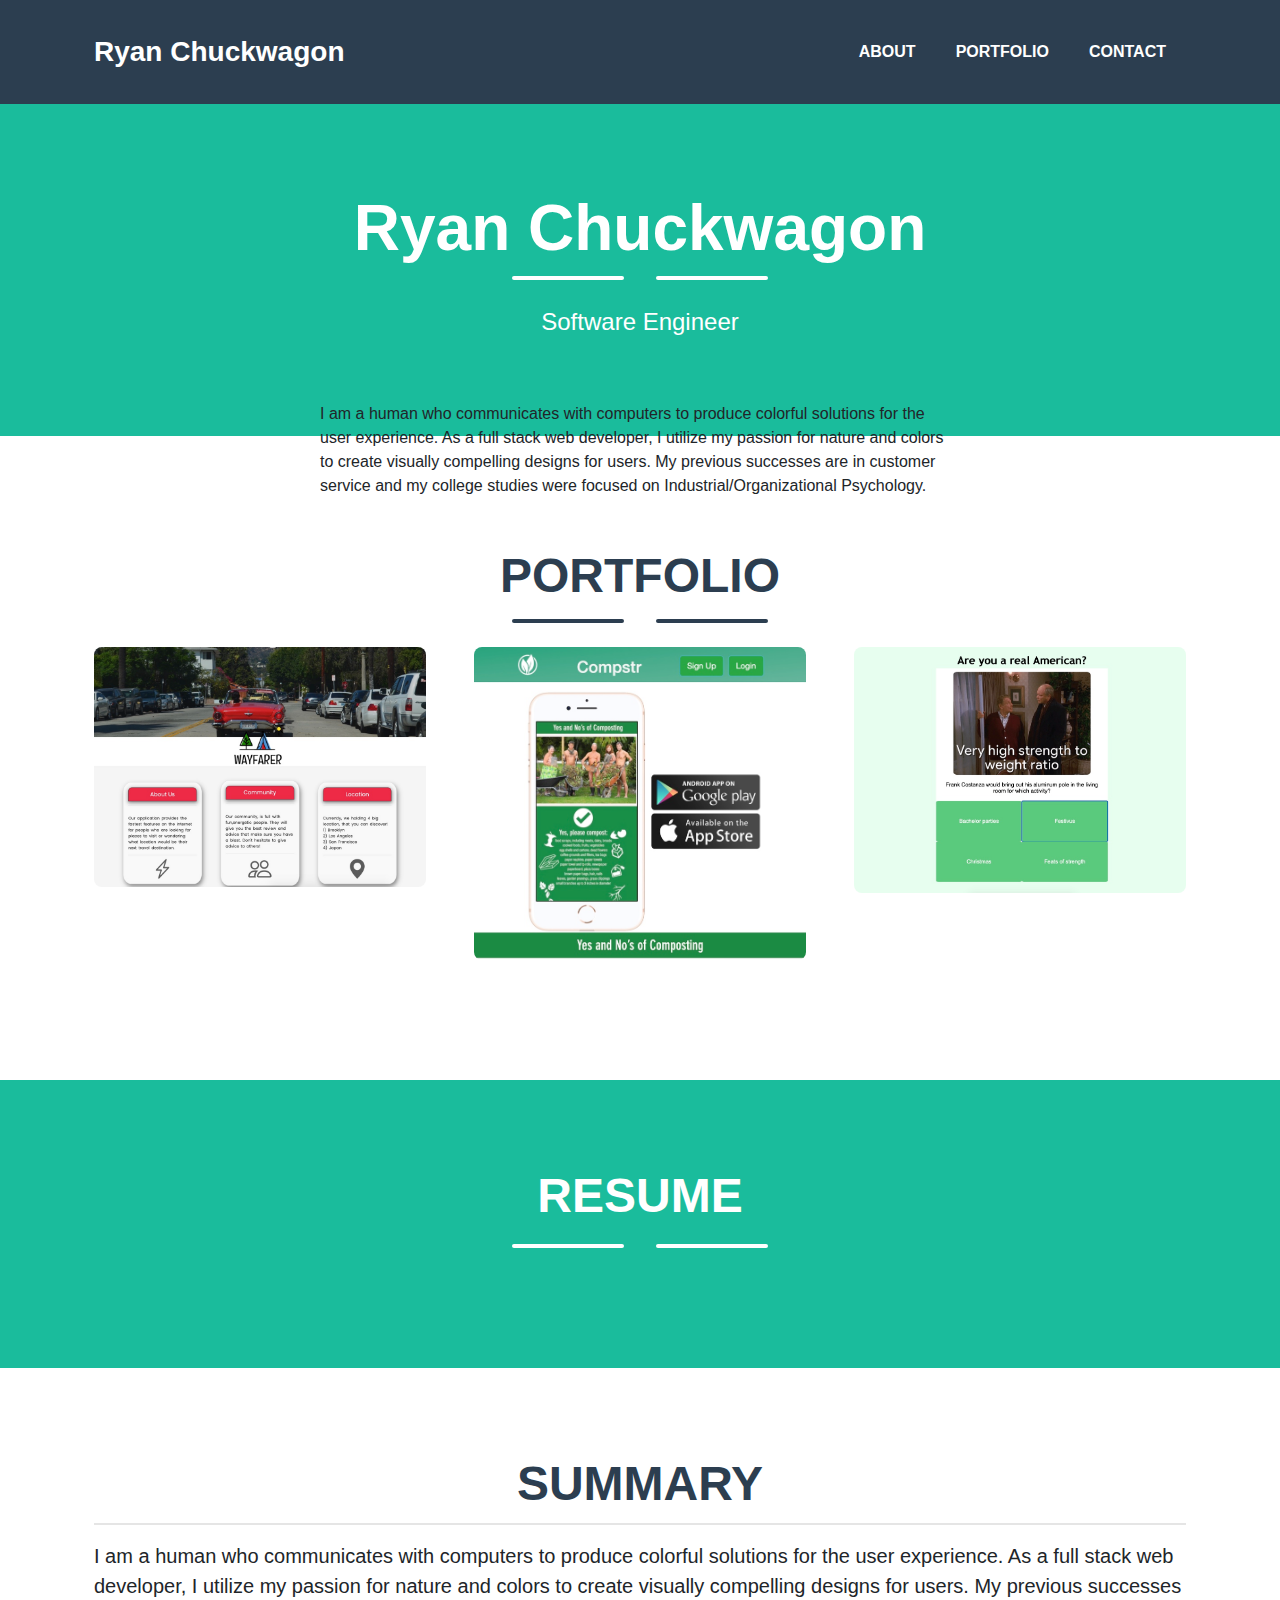
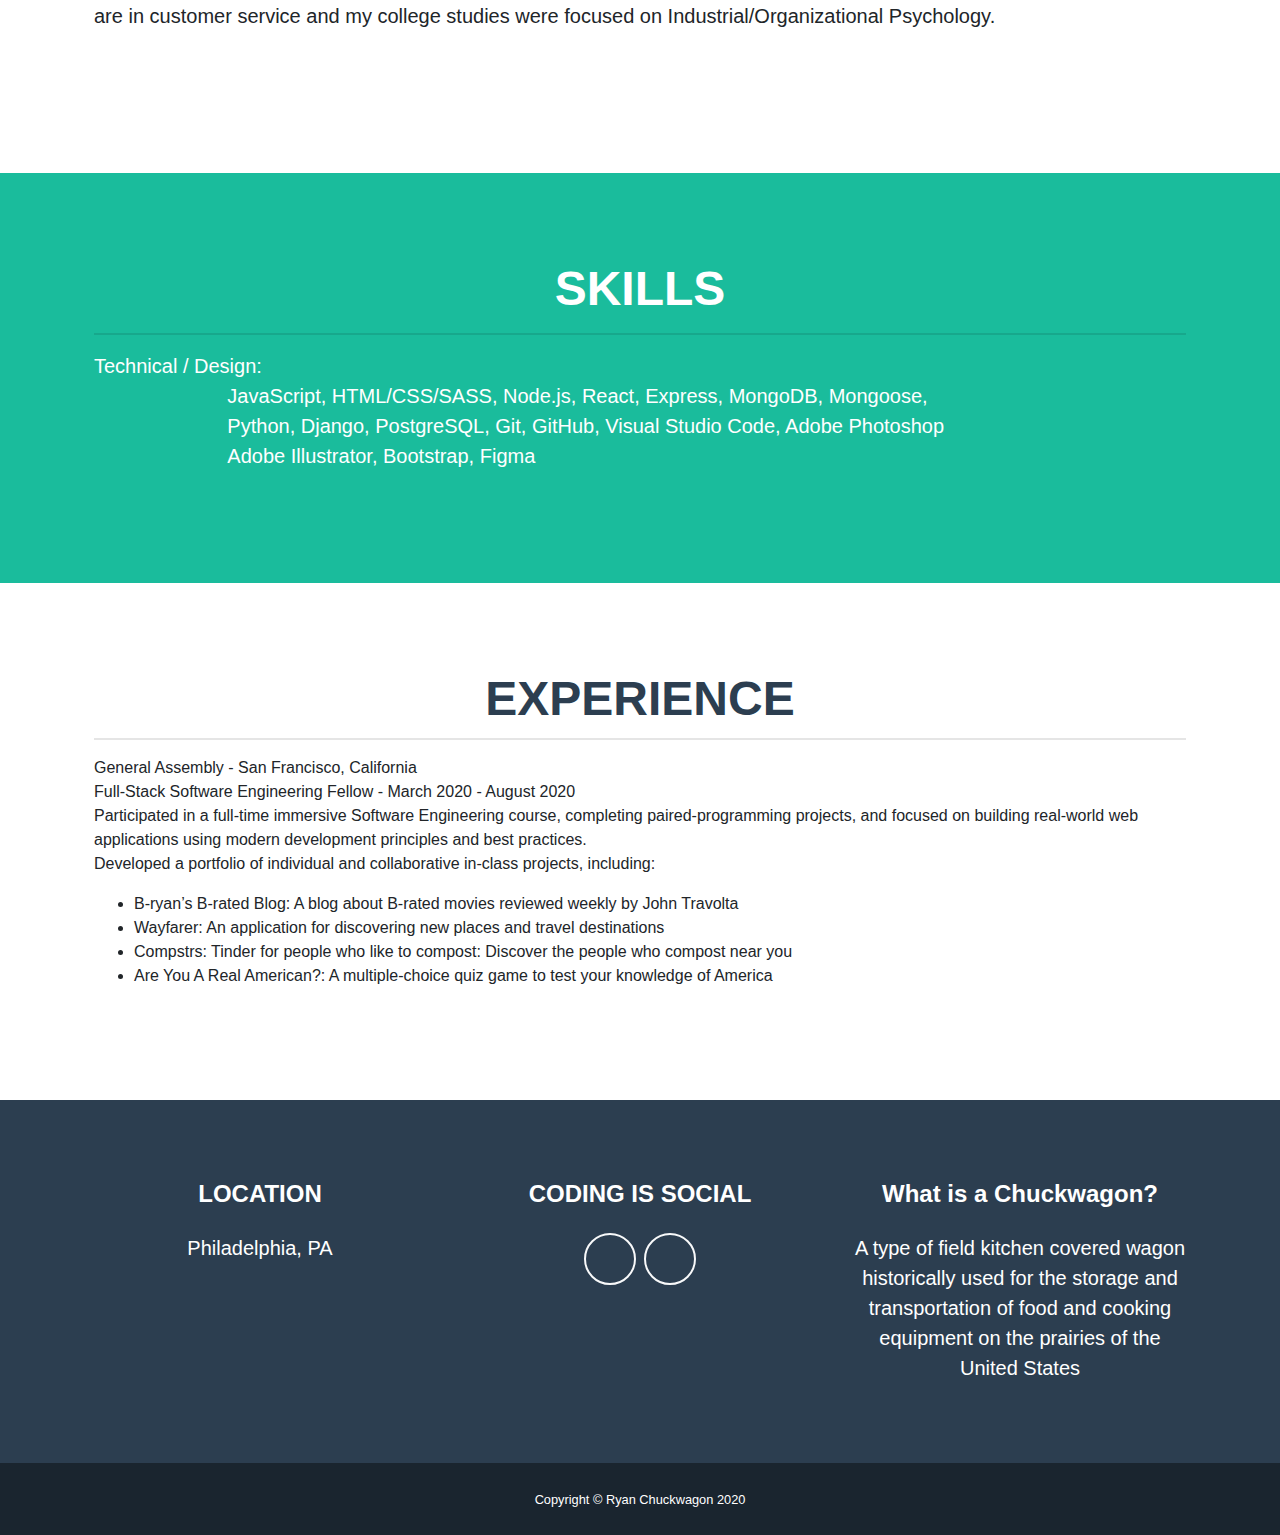
==== index.html @ 80cba37b "resave" ====
<!DOCTYPE html>
<html lang="en">
    <head>
        <meta charset="utf-8">
        <meta name="viewport" content="width=device-width, initial-scale=1, shrink-to-fit=no">
        <meta name="description" content="">
        <meta name="author" content="">
        <title>Portfolio</title>
        <!-- Font Awesome icons (free version)-->
        <script src="https://cdnjs.cloudflare.com/ajax/libs/font-awesome/5.13.0/js/all.min.js" crossorigin="anonymous"></script>
        <!-- Core theme CSS (includes Bootstrap)-->
        <link href="css/styles.css" rel="stylesheet">
        <!-- Fonts CSS-->
        <link rel="stylesheet" href="css/heading.css">
        <link rel="stylesheet" href="css/body.css">
    </head>
    <body id="page-top">
        <nav class="navbar navbar-expand-lg bg-secondary fixed-top" id="mainNav">
            <div class="container"><a class="navbar-brand js-scroll-trigger" href="#page-top">Ryan Chuckwagon</a>
                <button class="navbar-toggler navbar-toggler-right font-weight-bold bg-primary text-white rounded" type="button" data-toggle="collapse" data-target="#navbarResponsive" aria-controls="navbarResponsive" aria-expanded="false" aria-label="Toggle navigation">Menu <i class="fas fa-bars"></i></button>
                <div class="collapse navbar-collapse" id="navbarResponsive">
                    <ul class="navbar-nav ml-auto">
                        <li class="nav-item mx-0 mx-lg-1"><a class="nav-link py-3 px-0 px-lg-3 rounded js-scroll-trigger" href="#about">ABOUT</a>
                        </li>
                        <li class="nav-item mx-0 mx-lg-1"><a class="nav-link py-3 px-0 px-lg-3 rounded js-scroll-trigger" href="#portfolio">PORTFOLIO</a>
                        </li>
                        <li class="nav-item mx-0 mx-lg-1"><a class="nav-link py-3 px-0 px-lg-3 rounded js-scroll-trigger" href="#contact">CONTACT</a>
                        </li>
                    </ul>
                </div>
            </div>
        </nav>
        <header class="masthead bg-primary text-white text-center">
            <div class="container d-flex align-items-center flex-column">
                <!-- Masthead Avatar Image-->
                <!-- <img class="background" src="/freelancer/assets/img/portfolio/landscape.jpg" alt=""> -->
                <!-- Masthead Heading-->
                <h1 class="masthead-heading mb-0">Ryan Chuckwagon</h1>
                <!-- Icon Divider-->
                <div class="divider-custom divider-light">
                    <div class="divider-custom-line"></div>
                    <div class="divider-custom-icon"><i class="fas fa-laptop-code"></i></div>
                    <div class="divider-custom-line"></div>
                </div>
             
                <!-- Masthead Subheading-->
                <p class="pre-wrap masthead-subheading font-weight-light mb-0">Software Engineer</p>
            </div>
        </header>
        <div class="landscape">
            <img class="img-fluid" src="assets/img/portfolio/landscape.jpg" alt="">
            <div class="centered">I am a human who communicates with computers to produce colorful solutions for the user experience. As a full stack web developer, I utilize my passion for nature and colors to create visually compelling designs for users. My previous successes are in customer service and my college studies were focused on Industrial/Organizational Psychology.</div>
        </div>
        <section class="page-section portfolio" id="portfolio">
            <div class="container">
                <!-- Portfolio Section Heading-->
                <div class="text-center">
                    <h2 class="page-section-heading text-secondary mb-0 d-inline-block">PORTFOLIO</h2>
                </div>
                <!-- Icon Divider-->
                <div class="divider-custom">
                    <div class="divider-custom-line"></div>
                    <div class="divider-custom-icon"><i class="fas fa-laptop"></i></div>
                    <div class="divider-custom-line"></div>
                </div>
                <!-- Portfolio Grid Items-->
                <div class="row justify-content-center">
                    <!-- Portfolio Items-->
                    <div class="col-md-6 col-lg-4 mb-5">
                        <div class="portfolio-item mx-auto" data-toggle="modal" data-target="#portfolioModal0">
                            <div class="portfolio-item-caption d-flex align-items-center justify-content-center h-100 w-100">
                                <div class="portfolio-item-caption-content text-center text-white"><i class="fas fa-plus fa-3x"></i></div>
                            </div><img class="img-fluid" src="assets/img/portfolio/wayfarer.jpeg" alt=""/>
                        </div>
                    </div>
                    <div class="col-md-6 col-lg-4 mb-5">
                        <div class="portfolio-item mx-auto" data-toggle="modal" data-target="#portfolioModal1">
                            <div class="portfolio-item-caption d-flex align-items-center justify-content-center h-100 w-100">
                                <div class="portfolio-item-caption-content text-center text-white"><i class="fas fa-plus fa-3x"></i></div>
                            </div><img class="img-fluid" src="assets/img/portfolio/compstr.jpeg" alt=""/>
                        </div>
                    </div>
                  
                    <div class="col-md-6 col-lg-4 mb-5">
                        <div class="portfolio-item mx-auto" data-toggle="modal" data-target="#portfolioModal2">
                            <div class="portfolio-item-caption d-flex align-items-center justify-content-center h-100 w-100">
                                <div class="portfolio-item-caption-content text-center text-white"><i class="fas fa-plus fa-3x"></i></div>
                            </div><img class="img-fluid" src="assets/img/portfolio/festivus.jpeg" alt=""/>
                        </div>
                    </div>
                  

                    <!-- <div class="col-md-6 col-lg-4 mb-5">
                        <div class="portfolio-item mx-auto" data-toggle="modal" data-target="#portfolioModal3">
                            <div class="portfolio-item-caption d-flex align-items-center justify-content-center h-100 w-100">
                                <div class="portfolio-item-caption-content text-center text-white"><i class="fas fa-plus fa-3x"></i></div>
                            </div><img class="img-fluid" src="assets/img/portfolio/game.png" alt="Controller"/>
                        </div>
                    </div> -->
                   
                </div>
            </div>
        </section>
        <!-- Portfolio Modal-->
        <div class="portfolio-modal modal fade" id="portfolioModal0" tabindex="-1" role="dialog" aria-labelledby="#portfolioModal0Label" aria-hidden="true">
            <div class="modal-dialog modal-xl" role="document">
                <div class="modal-content">
                    <button class="close" type="button" data-dismiss="modal" aria-label="Close"><span aria-hidden="true"><i class="fas fa-times"></i></span></button>
                    <div class="modal-body text-center">
                        <div class="container">
                            <div class="row justify-content-center">
                                <div class="col-lg-8">
                                    <!-- Portfolio Modal - Title-->
                                    <h2 class="portfolio-modal-title text-secondary mb-0">Wayfarer</h2>
                                    <!-- Icon Divider-->
                                    <div class="divider-custom">
                                        <div class="divider-custom-line"></div>
                                        <div class="divider-custom-icon"><i class="fas fa-laptop"></i></div>
                                        <div class="divider-custom-line"></div>
                                    </div>
                                    <!-- Portfolio Modal - Image--><img class="img-fluid rounded mb-5" src="assets/img/portfolio/wayfarer.jpeg" alt="wayfarer"/>
                                    <!-- Portfolio Modal - Text-->
                                    <p class="mb-5">A travel blog site that lets users share information about where to find the best undiscovered places.</p>
                                    <button class="btn btn-primary" href="#" data-dismiss="modal"><i class="fas fa-times fa-fw"></i>Close Window</button>
                                </div>
                            </div>
                        </div>
                    </div>
                </div>
            </div>
        </div>
        <div class="portfolio-modal modal fade" id="portfolioModal1" tabindex="-1" role="dialog" aria-labelledby="#portfolioModal1Label" aria-hidden="true">
            <div class="modal-dialog modal-xl" role="document">
                <div class="modal-content">
                    <button class="close" type="button" data-dismiss="modal" aria-label="Close"><span aria-hidden="true"><i class="fas fa-times"></i></span></button>
                    <div class="modal-body text-center">
                        <div class="container">
                            <div class="row justify-content-center">
                                <div class="col-lg-8">
                                    <!-- Portfolio Modal - Title-->
                                    <h2 class="portfolio-modal-title text-secondary mb-0">Compstr</h2>
                                    <!-- Icon Divider-->
                                    <div class="divider-custom">
                                        <div class="divider-custom-line"></div>
                                        <div class="divider-custom-icon"><i class="fas fa-laptop"></i></div>
                                        <div class="divider-custom-line"></div>
                                    </div>
                                    <!-- Portfolio Modal - Image--><img class="img-fluid rounded mb-5" src="assets/img/portfolio/compstr.jpeg" alt="compstr"/>
                                    <!-- Portfolio Modal - Text-->
                                    <p class="mb-5">Meet people in your area who compost!</p>
                                    <button class="btn btn-primary" href="#" data-dismiss="modal"><i class="fas fa-times fa-fw"></i>Close Window</button>
                                </div>
                            </div>
                        </div>
                    </div>
                </div>
            </div>
        </div>
        <div class="portfolio-modal modal fade" id="portfolioModal2" tabindex="-1" role="dialog" aria-labelledby="#portfolioModal2Label" aria-hidden="true">
            <div class="modal-dialog modal-xl" role="document">
                <div class="modal-content">
                    <button class="close" type="button" data-dismiss="modal" aria-label="Close"><span aria-hidden="true"><i class="fas fa-times"></i></span></button>
                    <div class="modal-body text-center">
                        <div class="container">
                            <div class="row justify-content-center">
                                <div class="col-lg-8">
                                    <!-- Portfolio Modal - Title-->
                                    <h2 class="portfolio-modal-title text-secondary mb-0">American Quiz</h2>
                                    <!-- Icon Divider-->
                                    <div class="divider-custom">
                                        <div class="divider-custom-line"></div>
                                        <div class="divider-custom-icon"><i class="fas fa-laptop"></i></div>
                                        <div class="divider-custom-line"></div>
                                    </div>
                                    <!-- Portfolio Modal - Image--><img class="img-fluid rounded mb-5" src="assets/img/portfolio/festivus.jpeg" alt="American Quiz"/>
                                    <!-- Portfolio Modal - Text-->
                                    <p class="mb-5">Test your IQ of America!</p>
                                    <button class="btn btn-primary" href="#" data-dismiss="modal"><i class="fas fa-times fa-fw"></i>Close Window</button>
                                </div>
                            </div>
                        </div>
                    </div>
                </div>
            </div>
        </div>
        <div class="portfolio-modal modal fade" id="portfolioModal3" tabindex="-1" role="dialog" aria-labelledby="#portfolioModal3Label" aria-hidden="true">
            <div class="modal-dialog modal-xl" role="document">
                <div class="modal-content">
                    <button class="close" type="button" data-dismiss="modal" aria-label="Close"><span aria-hidden="true"><i class="fas fa-times"></i></span></button>
                    <div class="modal-body text-center">
                        <div class="container">
                            <div class="row justify-content-center">
                                <div class="col-lg-8">
                                    <!-- Portfolio Modal - Title-->
                                    <h2 class="portfolio-modal-title text-secondary mb-0">Controller</h2>
                                    <!-- Icon Divider-->
                                    <div class="divider-custom">
                                        <div class="divider-custom-line"></div>
                                        <div class="divider-custom-icon"><i class="fas fa-star"></i></div>
                                        <div class="divider-custom-line"></div>
                                    </div>
                                    <!-- Portfolio Modal - Image--><img class="img-fluid rounded mb-5" src="assets/img/portfolio/game.png" alt="Controller"/>
                                    <!-- Portfolio Modal - Text-->
                                    <p class="mb-5">Lorem ipsum dolor sit amet, consectetur adipisicing elit.Mollitia neque assumenda ipsam nihil, molestias magnam, recusandae quos quis inventore quisquam velit asperiores, vitae? Reprehenderit soluta, eos quod consequuntur itaque. Nam.</p>
                                    <button class="btn btn-primary" href="#" data-dismiss="modal"><i class="fas fa-times fa-fw"></i>Close Window</button>
                                </div>
                            </div>
                        </div>
                    </div>
                </div>
            </div>
        </div>
        <div class="portfolio-modal modal fade" id="portfolioModal4" tabindex="-1" role="dialog" aria-labelledby="#portfolioModal4Label" aria-hidden="true">
            <div class="modal-dialog modal-xl" role="document">
                <div class="modal-content">
                    <button class="close" type="button" data-dismiss="modal" aria-label="Close"><span aria-hidden="true"><i class="fas fa-times"></i></span></button>
                    <div class="modal-body text-center">
                        <div class="container">
                            <div class="row justify-content-center">
                                <div class="col-lg-8">
                                    <!-- Portfolio Modal - Title-->
                                    <h2 class="portfolio-modal-title text-secondary mb-0">Locked Safe</h2>
                                    <!-- Icon Divider-->
                                    <div class="divider-custom">
                                        <div class="divider-custom-line"></div>
                                        <div class="divider-custom-icon"><i class="fas fa-star"></i></div>
                                        <div class="divider-custom-line"></div>
                                    </div>
                                    <!-- Portfolio Modal - Image--><img class="img-fluid rounded mb-5" src="assets/img/portfolio/safe.png" alt="Locked Safe"/>
                                    <!-- Portfolio Modal - Text-->
                                    <p class="mb-5">Lorem ipsum dolor sit amet, consectetur adipisicing elit.Mollitia neque assumenda ipsam nihil, molestias magnam, recusandae quos quis inventore quisquam velit asperiores, vitae? Reprehenderit soluta, eos quod consequuntur itaque. Nam.</p>
                                    <button class="btn btn-primary" href="#" data-dismiss="modal"><i class="fas fa-times fa-fw"></i>Close Window</button>
                                </div>
                            </div>
                        </div>
                    </div>
                </div>
            </div>
        </div>
        <div class="portfolio-modal modal fade" id="portfolioModal5" tabindex="-1" role="dialog" aria-labelledby="#portfolioModal5Label" aria-hidden="true">
            <div class="modal-dialog modal-xl" role="document">
                <div class="modal-content">
                    <button class="close" type="button" data-dismiss="modal" aria-label="Close"><span aria-hidden="true"><i class="fas fa-times"></i></span></button>
                    <div class="modal-body text-center">
                        <div class="container">
                            <div class="row justify-content-center">
                                <div class="col-lg-8">
                                    <!-- Portfolio Modal - Title-->
                                    <h2 class="portfolio-modal-title text-secondary mb-0">Submarine</h2>
                                    <!-- Icon Divider-->
                                    <div class="divider-custom">
                                        <div class="divider-custom-line"></div>
                                        <div class="divider-custom-icon"><i class="fas fa-star"></i></div>
                                        <div class="divider-custom-line"></div>
                                    </div>
                                    <!-- Portfolio Modal - Image--><img class="img-fluid rounded mb-5" src="assets/img/portfolio/submarine.png" alt="Submarine"/>
                                    <!-- Portfolio Modal - Text-->
                                    <p class="mb-5">Lorem ipsum dolor sit amet, consectetur adipisicing elit.Mollitia neque assumenda ipsam nihil, molestias magnam, recusandae quos quis inventore quisquam velit asperiores, vitae? Reprehenderit soluta, eos quod consequuntur itaque. Nam.</p>
                                    <button class="btn btn-primary" href="#" data-dismiss="modal"><i class="fas fa-times fa-fw"></i>Close Window</button>
                                </div>
                            </div>
                        </div>
                    </div>
                </div>
            </div>
        </div>
        <section class="page-section bg-primary text-white mb-0" id="about">
            <div class="container">
                <!-- About Section Heading-->
                <div class="text-center">
                    <h2 class="page-section-heading d-inline-block text-white">RESUME</h2>
                </div>
                <!-- Icon Divider-->
                <div class="divider-custom divider-light">
                    <div class="divider-custom-line"></div>
                    <div class="divider-custom-icon"><i class="far fa-address-card"></i></div>
                    <div class="divider-custom-line"></div>
                </div>
                <!-- About Section Content-->
                <!-- <div class="row">
                    <div class="col-lg-4 ml-auto">
                        <p class="pre-wrap lead">Freelancer is a free bootstrap theme created by Start Bootstrap. The download includes the complete source files including HTML, CSS, and JavaScript as well as optional SASS stylesheets for easy customization.</p>
                    </div>
                    <div class="col-lg-4 mr-auto">
                        <p class="pre-wrap lead">You can create your own custom avatar for the masthead, change the icon in the dividers, and add your email address to the contact form to make it fully functional!</p>
                    </div>
                    <div class="col-lg-4">
                        <p class="pre-wrap lead">You can create your own custom avatar for the masthead, change the icon in the dividers, and add your email address to the contact form to make it fully functional!</p>
                    </div>
                </div> -->
            </div>
        </section>



        <section class="page-section" id="contact">
            <div class="container">
                <!-- Contact Section Heading-->
                <div class="text-center">
                    <h2 class="page-section-heading text-secondary d-inline-block mb-0">SUMMARY</h2>
                </div>
                <hr>
                <!-- Icon Divider-->
                <!-- <div class="divider-custom">
                    <div class="divider-custom-line"></div>
                    <div class="divider-custom-icon"><i class="fas fa-align-justify"></i></div>
                    <div class="divider-custom-line"></div>
                </div> -->
                <!-- Contact Section Content-->
                
                            <p class="pre-wrap lead">I am a human who communicates with computers to produce colorful solutions for the user experience. As a full stack web developer, I utilize my passion for nature and colors to create visually compelling designs for users. My previous successes are in customer service and my college studies were focused on Industrial/Organizational Psychology.
                            </p>
             
                  
           
            </div>
        </section>




        <section class="page-section bg-primary text-white mb-0" id="about">
            <div class="container">
                <!-- About Section Heading-->
                <!-- <div class="text-center">
                    <h2 class="page-section-heading d-inline-block text-white">RESUME</h2>
                </div> -->
                <!-- Icon Divider-->
                <!-- <div class="divider-custom divider-light">
                    <div class="divider-custom-line"></div>
                    <div class="divider-custom-icon"><i class="fas fa-star"></i></div>
                    <div class="divider-custom-line"></div>
                </div> -->
                <!-- About Section Content-->
                <!-- <div class="row"> -->
                    <!-- <div class="col-lg-4 ml-auto">
                        <p class="pre-wrap lead">Freelancer is a free bootstrap theme created by Start Bootstrap. The download includes the complete source files including HTML, CSS, and JavaScript as well as optional SASS stylesheets for easy customization.</p>
                    </div>
                    <div class="col-lg-4 mr-auto">
                        <p class="pre-wrap lead">You can create your own custom avatar for the masthead, change the icon in the dividers, and add your email address to the contact form to make it fully functional!</p>
                    </div> -->
                    <!-- <div class="col">
                        <div class="text-center">
                            <h2 class="page-section-heading d-inline-block text-white">SUMMARY</h2>
                        </div>
                        <p class="pre-wrap lead">I am a human who communicates with computers to produce colorful solutions for the human experience. As a full stack web developer, I utilize my passion for art and horticulture to create visually compelling designs for users.
                            </p>
                    </div> -->

                    <div class="text-center">
                        <h2 class="page-section-heading d-inline-block text-white">SKILLS</h2>
                        <hr>
                    </div>
                    <p class="pre-wrap lead">Technical / Design:
                        JavaScript, HTML/CSS/SASS, Node.js, React, Express, MongoDB, Mongoose,
                        Python, Django, PostgreSQL, Git, GitHub, Visual Studio Code, Adobe Photoshop
                        Adobe Illustrator, Bootstrap, Figma</p>
                </div>

               
                <!-- </div> -->
            </div>
        </section>






        <section class="page-section" id="contact">
            <div class="container">
                <!-- Contact Section Heading-->
                <div class="text-center">
                    <h2 class="page-section-heading text-secondary d-inline-block mb-0">EXPERIENCE</h2>
                    <hr>
                </div>
                <p>General Assembly - San Francisco, California <br> Full-Stack Software Engineering Fellow - March 2020 - August 2020
                    <br>
                    Participated in a full-time immersive Software Engineering course, completing paired-programming projects, and focused on building real-world web applications using modern development principles and best practices.
                    <br>
                    Developed a portfolio of individual and collaborative in-class projects, including: 
                    <br>
                    <ul>
                        <li>B-ryan’s B-rated Blog: A blog about B-rated movies reviewed weekly by John Travolta
                        </li>
                        <li>Wayfarer: An application for discovering new places and travel destinations</li>
                        <li>Compstrs: Tinder for people who like to compost: Discover the people who compost near you</li>
                        <li>Are You A Real American?: A multiple-choice quiz game to test your knowledge of America</li>
                    </ul>
                <!-- Icon Divider-->
                <!-- <div class="divider-custom">
                    <div class="divider-custom-line"></div>
                    <div class="divider-custom-icon"><i class="fas fa-star"></i></div>
                    <div class="divider-custom-line"></div>
                </div> -->
                <!-- Contact Section Content-->
               
                </div>
            </div>
        </section>
        <footer class="footer text-center">
            <div class="container">
                <div class="row">
                    <!-- Footer Location-->
                    <div class="col-lg-4 mb-5 mb-lg-0">
                        <h4 class="mb-4">LOCATION</h4>
                        <p class="pre-wrap lead mb-0">Philadelphia, PA</p>
                    </div>
                    <!-- Footer Social Icons-->
                    <div class="col-lg-4 mb-5 mb-lg-0">
                        <h4 class="mb-4">CODING IS SOCIAL</h4><a class="btn btn-outline-light btn-social mx-1" href="https://github.com/chuck-wagon"><i class="fab fa-github"></i></a><a class="btn btn-outline-light btn-social mx-1" href="https://www.linkedin.com/in/ryan-chuckwagon-880961138/"><i class="fab fa-fw fa-linkedin-in"></i></a>
                    </div>
                    <!-- Footer About Text-->
                    <div class="col-lg-4">
                        <h4 class="mb-4">What is a Chuckwagon?</h4>
                        <p class="pre-wrap lead mb-0">A type of field kitchen covered wagon historically used for the storage and transportation of food and cooking equipment on the prairies of the United States</p>
                    </div>
                </div>
            </div>
        </footer>
        <!-- Copyright Section-->
        <section class="copyright py-4 text-center text-white">
            <div class="container"><small class="pre-wrap">Copyright © Ryan Chuckwagon 2020</small></div>
        </section>
        <!-- Scroll to Top Button (Only visible on small and extra-small screen sizes)-->
        <div class="scroll-to-top d-lg-none position-fixed"><a class="js-scroll-trigger d-block text-center text-white rounded" href="#page-top"><i class="fa fa-chevron-up"></i></a></div>
        <!-- Bootstrap core JS-->
        <script src="https://cdnjs.cloudflare.com/ajax/libs/jquery/3.4.1/jquery.min.js"></script>
        <script src="https://stackpath.bootstrapcdn.com/bootstrap/4.4.1/js/bootstrap.bundle.min.js"></script>
        <!-- Third party plugin JS-->
        <script src="https://cdnjs.cloudflare.com/ajax/libs/jquery-easing/1.4.1/jquery.easing.min.js"></script>
        <!-- Contact form JS-->
        <script src="assets/mail/jqBootstrapValidation.js"></script>
        <script src="assets/mail/contact_me.js"></script>
        <!-- Core theme JS-->
        <script src="js/scripts.js"></script>
    </body>
</html>
---- css/heading.css ----
/* latin */
@font-face {
    font-family: 'SB Heading';
    font-style: normal;
    font-weight: 400;
    src: local('Montserrat Regular'), local('Montserrat-Regular'),
        url(https://fonts.gstatic.com/s/montserrat/v14/JTUSjIg1_i6t8kCHKm459WRhyyTh89ZNpQ.woff2)
            format('woff2');
    unicode-range: U+0000-00FF, U+0131, U+0152-0153, U+02BB-02BC, U+02C6, U+02DA, U+02DC,
        U+2000-206F, U+2074, U+20AC, U+2122, U+2191, U+2193, U+2212, U+2215, U+FEFF, U+FFFD;
}
/* latin */
@font-face {
    font-family: 'SB Heading';
    font-style: normal;
    font-weight: 700;
    src: local('Montserrat Bold'), local('Montserrat-Bold'),
        url(https://fonts.gstatic.com/s/montserrat/v14/JTURjIg1_i6t8kCHKm45_dJE3gnD_vx3rCs.woff2)
            format('woff2');
    unicode-range: U+0000-00FF, U+0131, U+0152-0153, U+02BB-02BC, U+02C6, U+02DA, U+02DC,
        U+2000-206F, U+2074, U+20AC, U+2122, U+2191, U+2193, U+2212, U+2215, U+FEFF, U+FFFD;
}
---- css/body.css ----
/* latin */
@font-face {
    font-family: 'SB Body';
    font-style: italic;
    font-weight: 400;
    src: local('Lato Italic'), local('Lato-Italic'),
        url(https://fonts.gstatic.com/s/lato/v16/S6u8w4BMUTPHjxsAXC-qNiXg7Q.woff2) format('woff2');
    unicode-range: U+0000-00FF, U+0131, U+0152-0153, U+02BB-02BC, U+02C6, U+02DA, U+02DC,
        U+2000-206F, U+2074, U+20AC, U+2122, U+2191, U+2193, U+2212, U+2215, U+FEFF, U+FFFD;
}
/* latin */
@font-face {
    font-family: 'SB Body';
    font-style: italic;
    font-weight: 700;
    src: local('Lato Bold Italic'), local('Lato-BoldItalic'),
        url(https://fonts.gstatic.com/s/lato/v16/S6u_w4BMUTPHjxsI5wq_Gwftx9897g.woff2)
            format('woff2');
    unicode-range: U+0000-00FF, U+0131, U+0152-0153, U+02BB-02BC, U+02C6, U+02DA, U+02DC,
        U+2000-206F, U+2074, U+20AC, U+2122, U+2191, U+2193, U+2212, U+2215, U+FEFF, U+FFFD;
}
/* latin */
@font-face {
    font-family: 'SB Body';
    font-style: normal;
    font-weight: 400;
    src: local('Lato Regular'), local('Lato-Regular'),
        url(https://fonts.gstatic.com/s/lato/v16/S6uyw4BMUTPHjx4wXiWtFCc.woff2) format('woff2');
    unicode-range: U+0000-00FF, U+0131, U+0152-0153, U+02BB-02BC, U+02C6, U+02DA, U+02DC,
        U+2000-206F, U+2074, U+20AC, U+2122, U+2191, U+2193, U+2212, U+2215, U+FEFF, U+FFFD;
}
/* latin */
@font-face {
    font-family: 'SB Body';
    font-style: normal;
    font-weight: 700;
    src: local('Lato Bold'), local('Lato-Bold'),
        url(https://fonts.gstatic.com/s/lato/v16/S6u9w4BMUTPHh6UVSwiPGQ3q5d0.woff2) format('woff2');
    unicode-range: U+0000-00FF, U+0131, U+0152-0153, U+02BB-02BC, U+02C6, U+02DA, U+02DC,
        U+2000-206F, U+2074, U+20AC, U+2122, U+2191, U+2193, U+2212, U+2215, U+FEFF, U+FFFD;
}

.centered {
    position: absolute;
    top: 50%;
    left: 50%;
    transform: translate(-50%, -50%);
  }
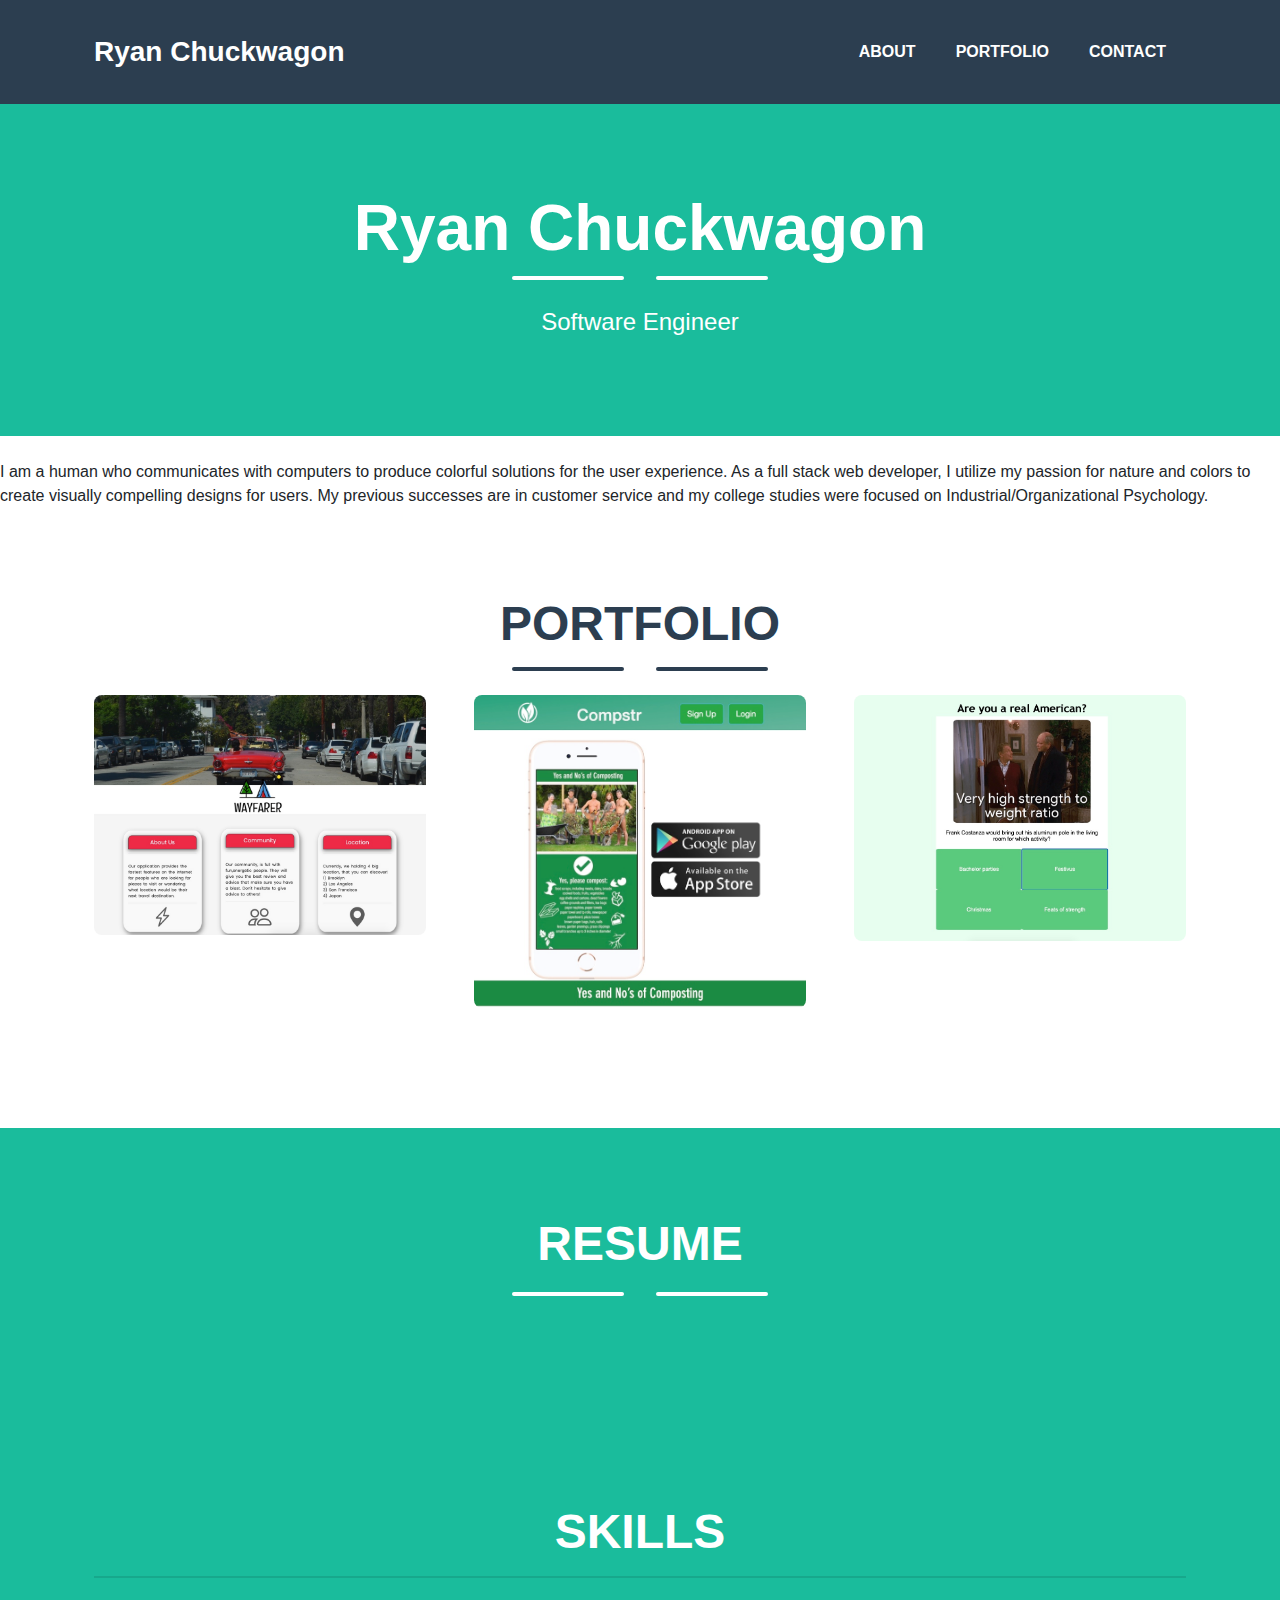
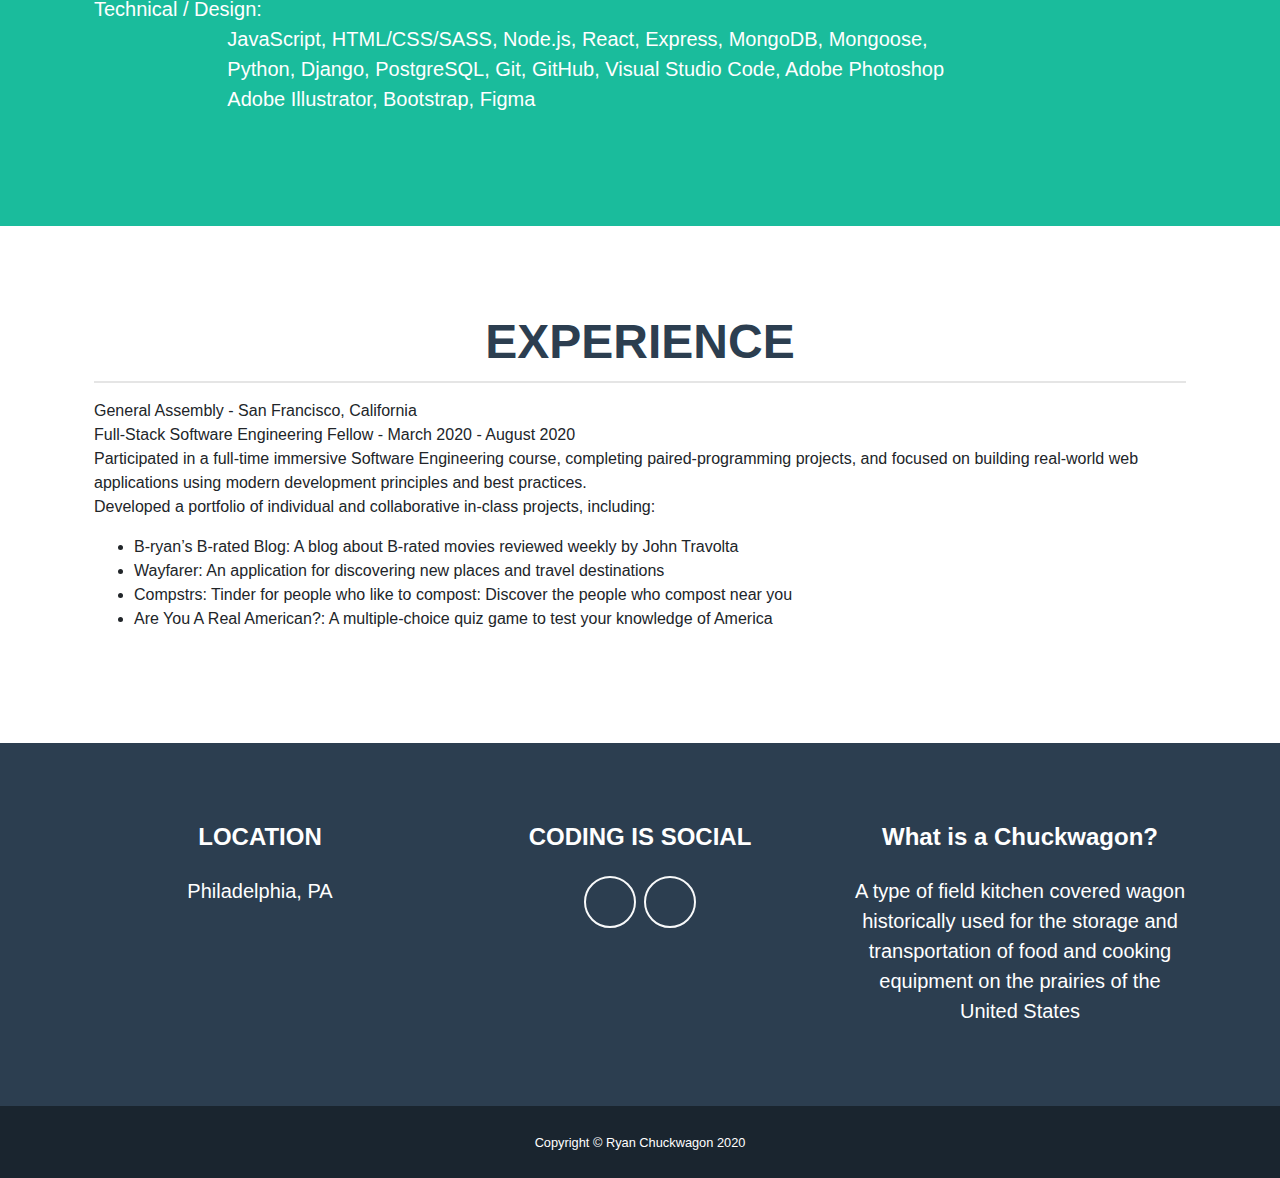
==== commit effd2d67: "only skills" ====
--- a/index.html
+++ b/index.html
@@ -293,13 +293,21 @@
 
 
 
+
+<!-- 
         <section class="page-section" id="contact">
             <div class="container">
+ -->
+
                 <!-- Contact Section Heading-->
-                <div class="text-center">
+
+
+                <!-- <div class="text-center">
                     <h2 class="page-section-heading text-secondary d-inline-block mb-0">SUMMARY</h2>
                 </div>
-                <hr>
+                <hr> -->
+
+
                 <!-- Icon Divider-->
                 <!-- <div class="divider-custom">
                     <div class="divider-custom-line"></div>
@@ -308,13 +316,13 @@
                 </div> -->
                 <!-- Contact Section Content-->
                 
-                            <p class="pre-wrap lead">I am a human who communicates with computers to produce colorful solutions for the user experience. As a full stack web developer, I utilize my passion for nature and colors to create visually compelling designs for users. My previous successes are in customer service and my college studies were focused on Industrial/Organizational Psychology.
+                            <!-- <p class="pre-wrap lead">I am a human who communicates with computers to produce colorful solutions for the user experience. As a full stack web developer, I utilize my passion for nature and colors to create visually compelling designs for users. My previous successes are in customer service and my college studies were focused on Industrial/Organizational Psychology.
                             </p>
              
                   
            
             </div>
-        </section>
+        </section -->
 
 
 
--- a/css/body.css
+++ b/css/body.css
@@ -40,9 +40,11 @@
         U+2000-206F, U+2074, U+20AC, U+2122, U+2191, U+2193, U+2212, U+2215, U+FEFF, U+FFFD;
 }
 
-.centered {
+centered {
+    /* color: whitesmoke; */
+    opacity: 80%;
     position: absolute;
-    top: 50%;
+    top: 110%;
     left: 50%;
     transform: translate(-50%, -50%);
-  }+}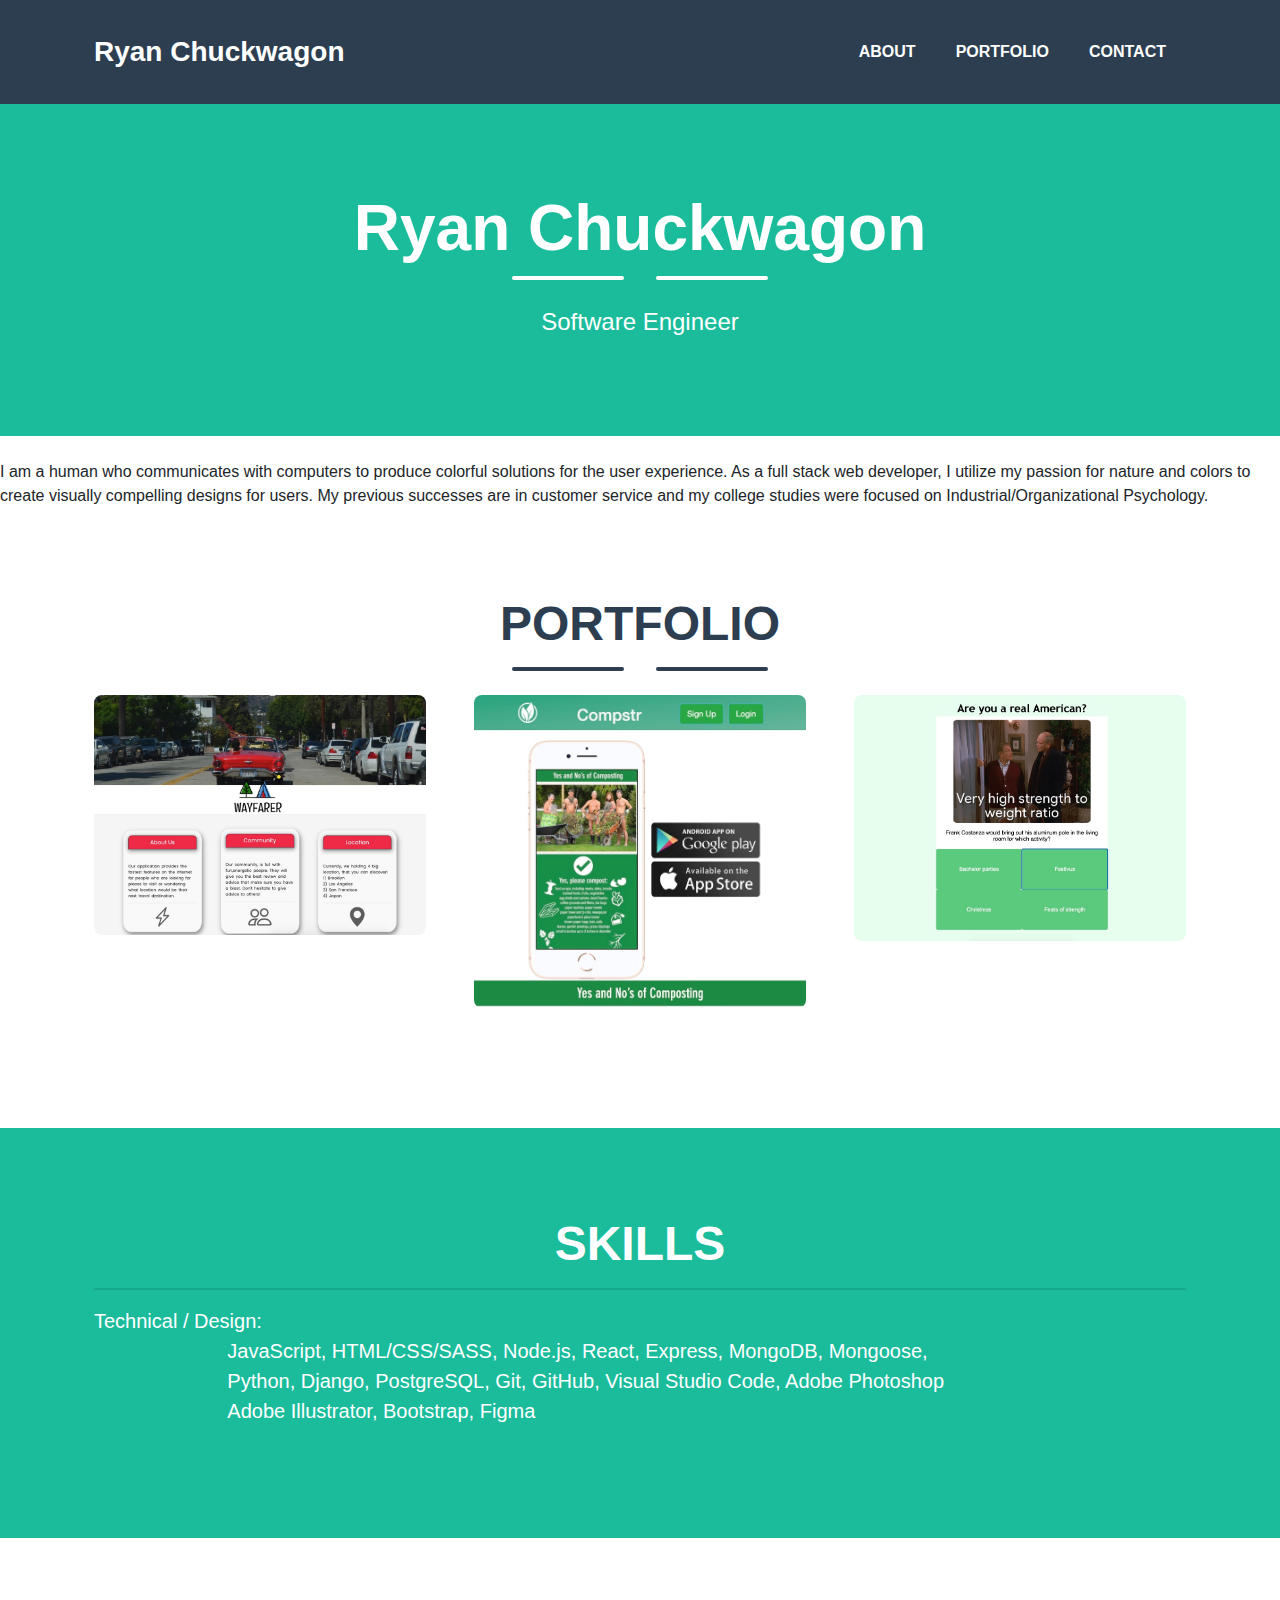
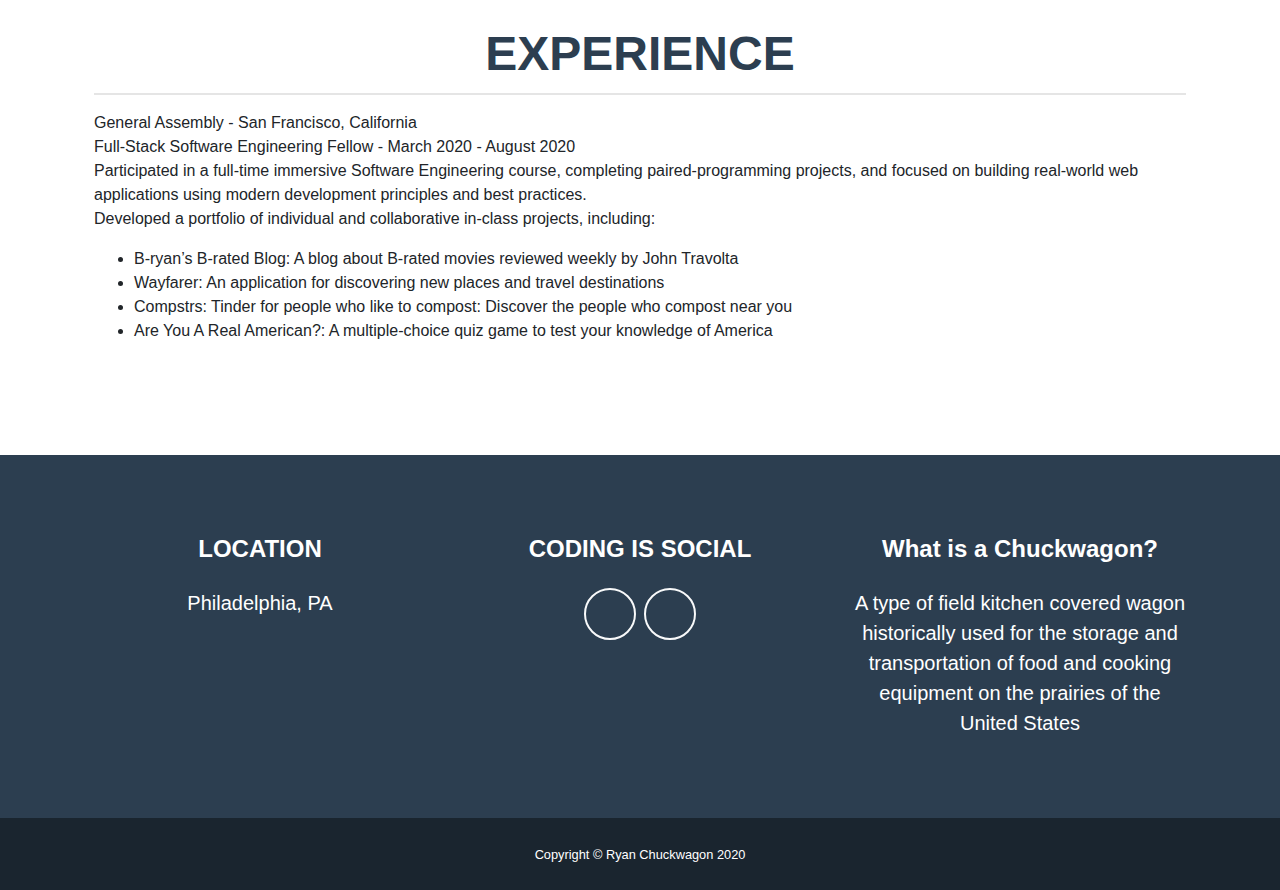
==== commit 178bab42: "only skills style change" ====
--- a/index.html
+++ b/index.html
@@ -264,18 +264,26 @@
                 </div>
             </div>
         </div>
-        <section class="page-section bg-primary text-white mb-0" id="about">
-            <div class="container">
+
+
+        <!-- <section class="page-section bg-primary text-white mb-0" id="about">
+            <div class="container"> -->
+
                 <!-- About Section Heading-->
-                <div class="text-center">
+
+                <!-- <div class="text-center">
                     <h2 class="page-section-heading d-inline-block text-white">RESUME</h2>
-                </div>
-                <!-- Icon Divider-->
-                <div class="divider-custom divider-light">
+                </div> -->
+
+                <!-- Icon Divider-->
+
+            
+                <!-- <div class="divider-custom divider-light">
                     <div class="divider-custom-line"></div>
                     <div class="divider-custom-icon"><i class="far fa-address-card"></i></div>
                     <div class="divider-custom-line"></div>
-                </div>
+                </div> -->
+
                 <!-- About Section Content-->
                 <!-- <div class="row">
                     <div class="col-lg-4 ml-auto">
@@ -288,9 +296,10 @@
                         <p class="pre-wrap lead">You can create your own custom avatar for the masthead, change the icon in the dividers, and add your email address to the contact form to make it fully functional!</p>
                     </div>
                 </div> -->
-            </div>
+
+            <!-- </div>
         </section>
-
+ -->
 
 
 
--- a/css/body.css
+++ b/css/body.css
@@ -41,10 +41,8 @@
 }
 
 centered {
-    /* color: whitesmoke; */
-    opacity: 80%;
     position: absolute;
-    top: 110%;
+    top: 50%;
     left: 50%;
     transform: translate(-50%, -50%);
 }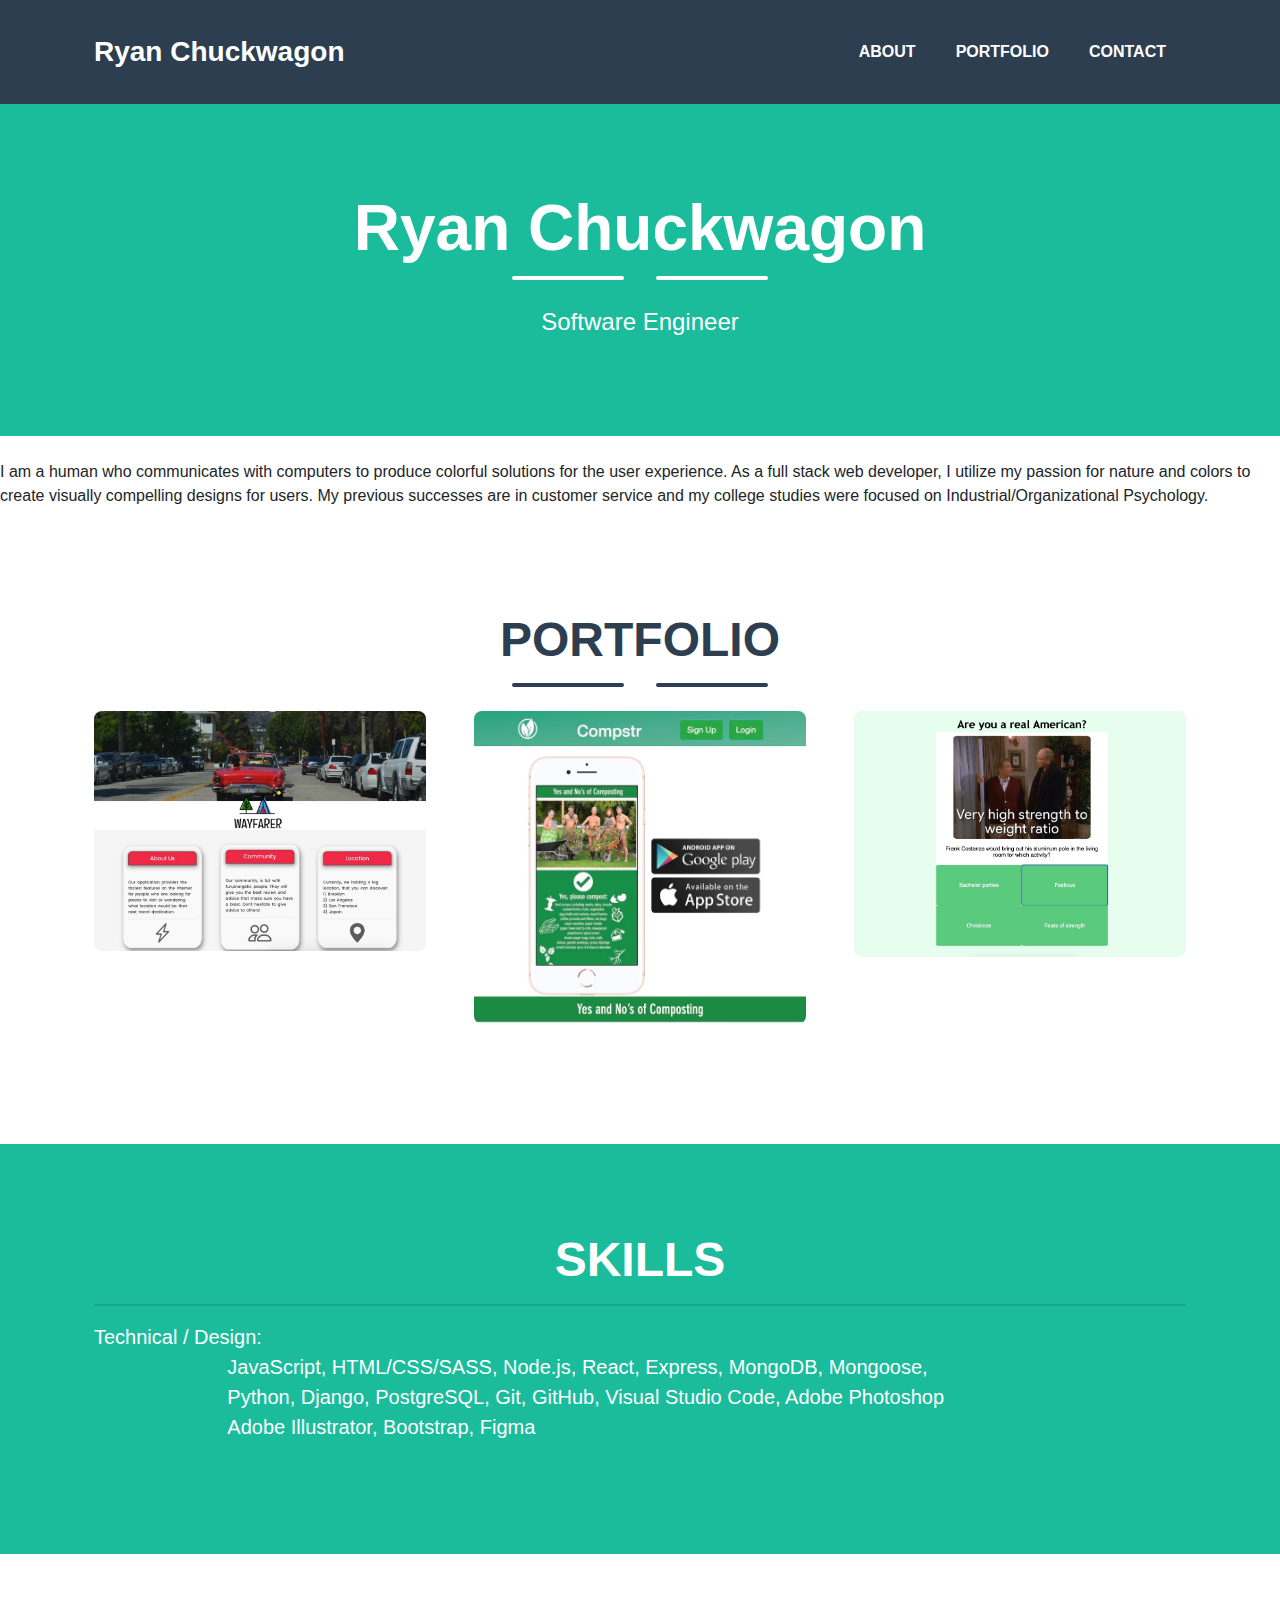
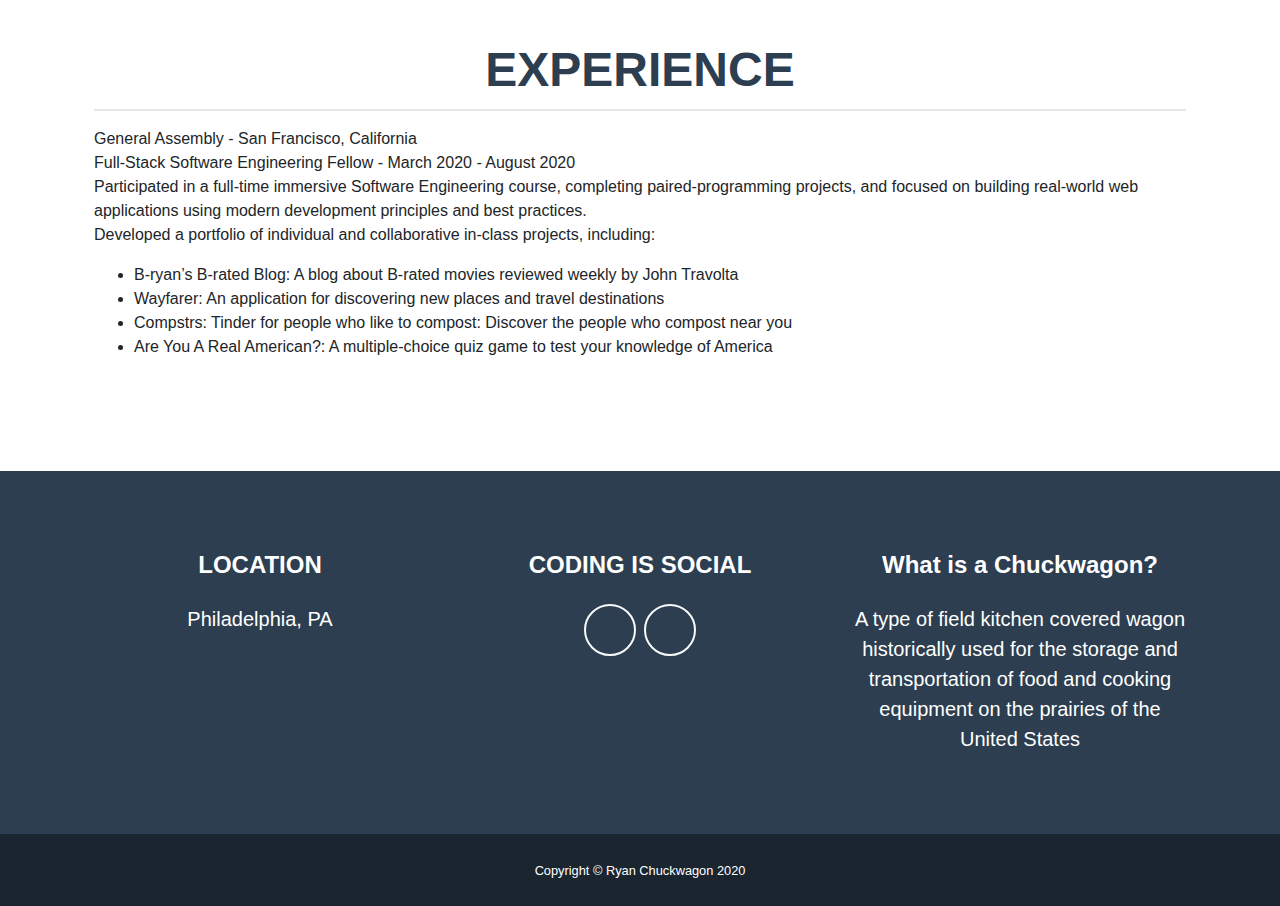
==== commit 1f6ab3bf: "p tag in div" ====
--- a/index.html
+++ b/index.html
@@ -49,7 +49,9 @@
         </header>
         <div class="landscape">
             <img class="img-fluid" src="assets/img/portfolio/landscape.jpg" alt="">
-            <div class="centered">I am a human who communicates with computers to produce colorful solutions for the user experience. As a full stack web developer, I utilize my passion for nature and colors to create visually compelling designs for users. My previous successes are in customer service and my college studies were focused on Industrial/Organizational Psychology.</div>
+            <div class="centered">
+               <p>I am a human who communicates with computers to produce colorful solutions for the user experience. As a full stack web developer, I utilize my passion for nature and colors to create visually compelling designs for users. My previous successes are in customer service and my college studies were focused on Industrial/Organizational Psychology.</p> 
+            </div>
         </div>
         <section class="page-section portfolio" id="portfolio">
             <div class="container">
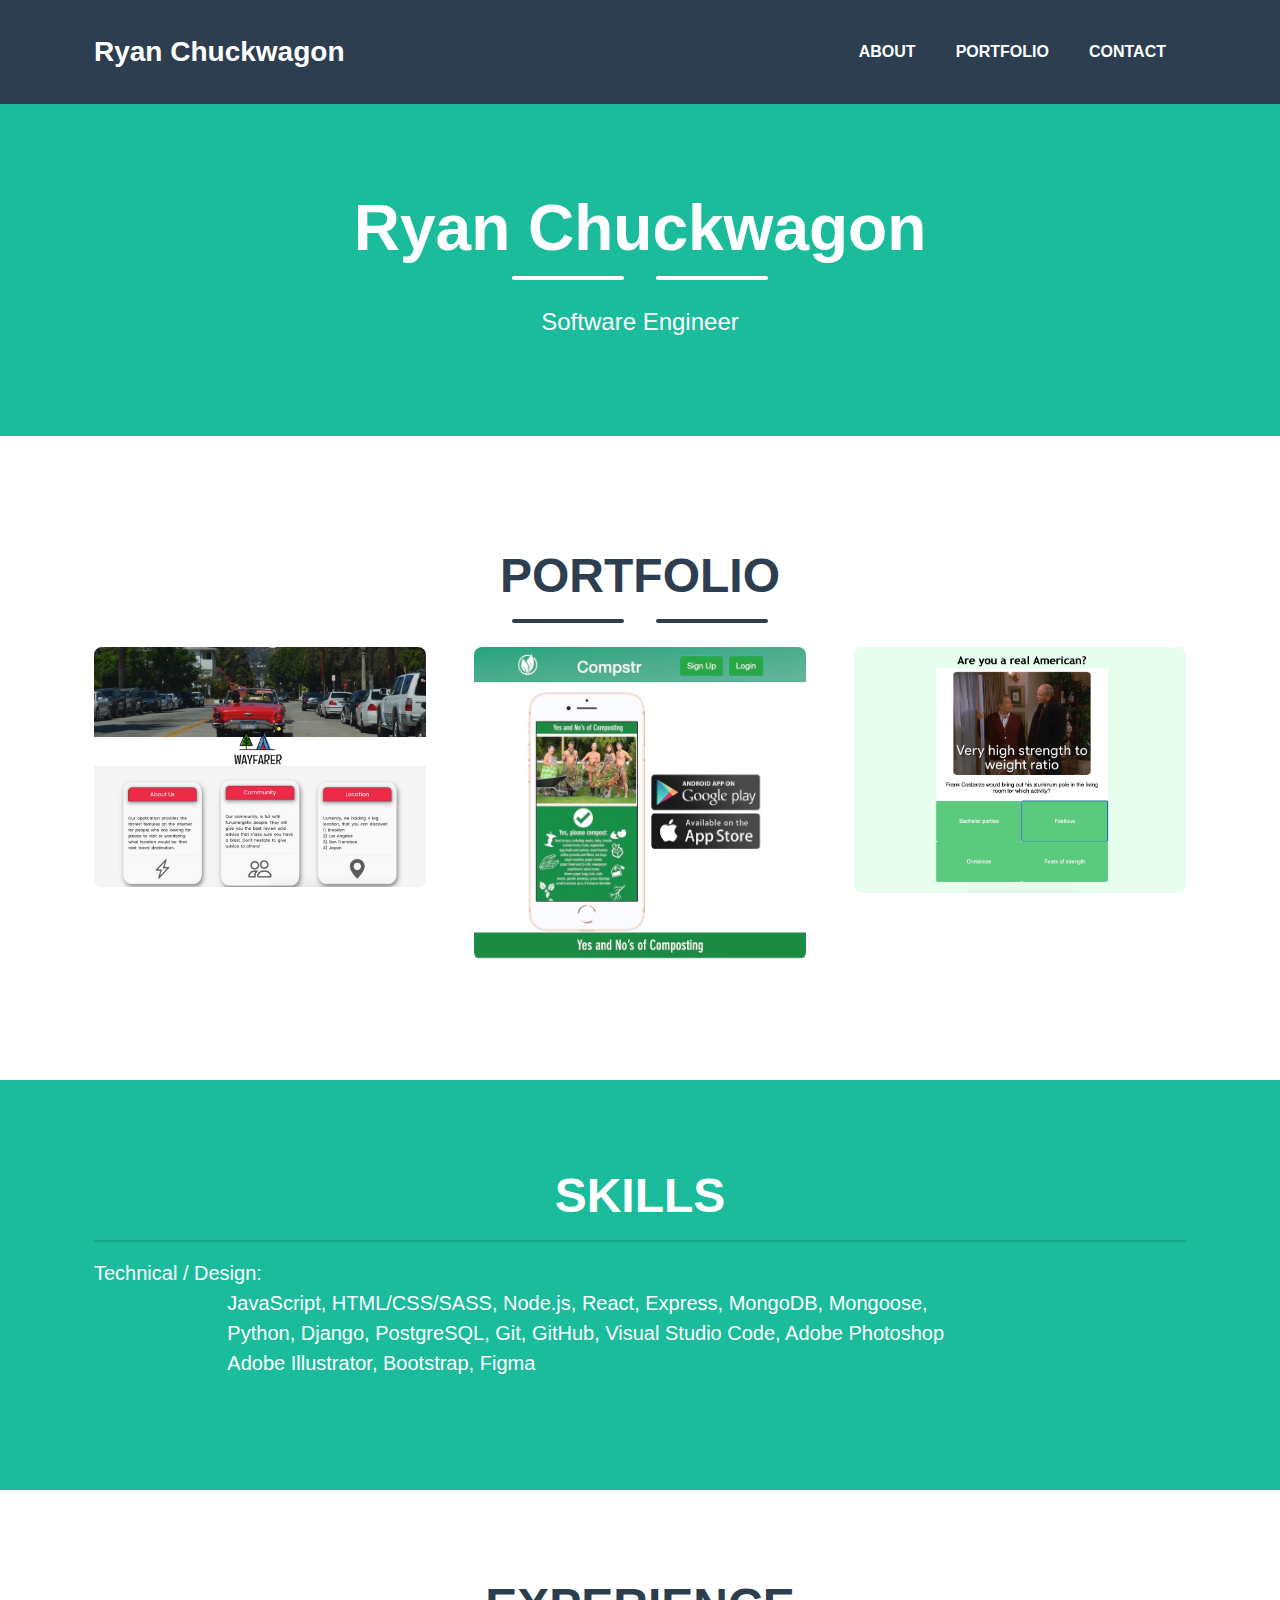
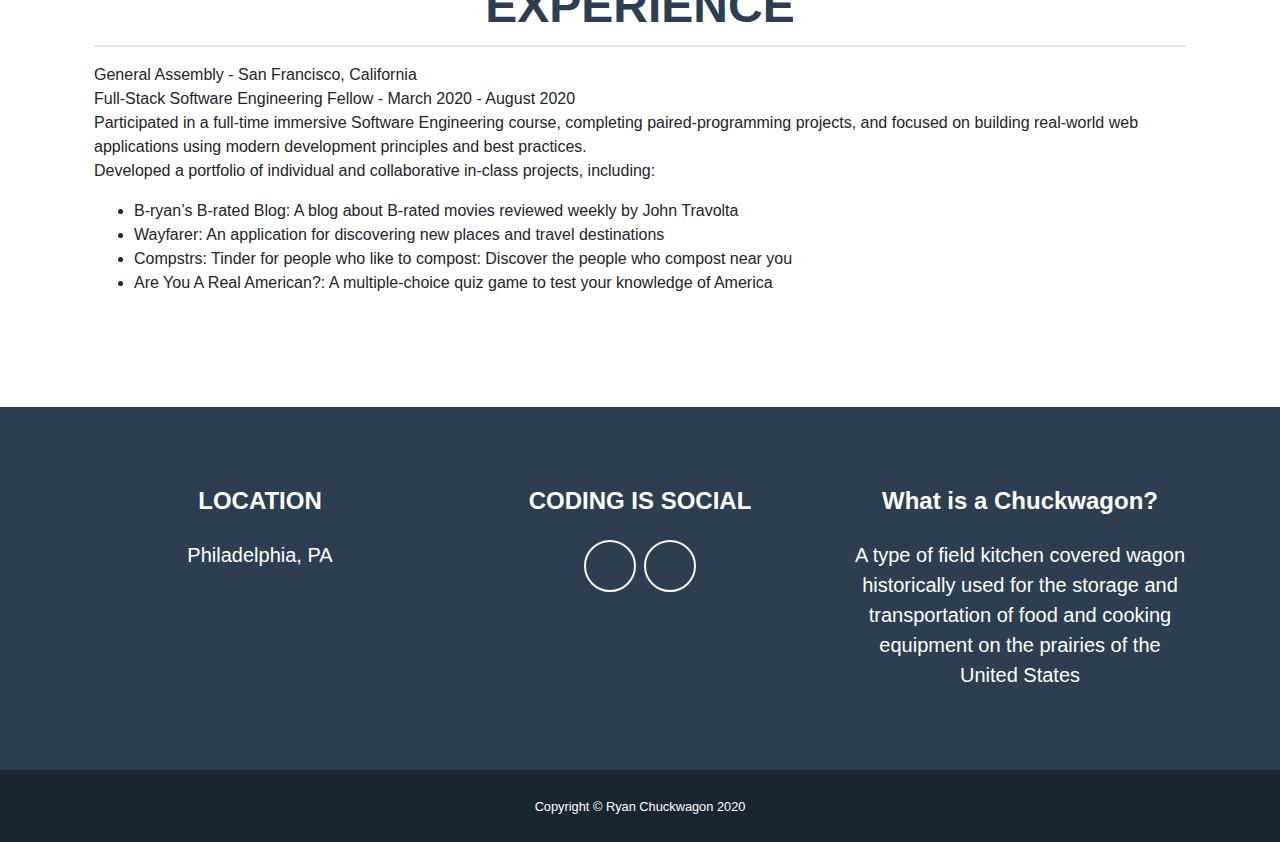
==== commit c74ce9a6: "no brand statement" ====
--- a/index.html
+++ b/index.html
@@ -48,9 +48,9 @@
             </div>
         </header>
         <div class="landscape">
-            <img class="img-fluid" src="assets/img/portfolio/landscape.jpg" alt="">
             <div class="centered">
-               <p>I am a human who communicates with computers to produce colorful solutions for the user experience. As a full stack web developer, I utilize my passion for nature and colors to create visually compelling designs for users. My previous successes are in customer service and my college studies were focused on Industrial/Organizational Psychology.</p> 
+                <img class="img-fluid" src="assets/img/portfolio/landscape.jpg" alt="">
+               <!-- <p>I am a human who communicates with computers to produce colorful solutions for the user experience. As a full stack web developer, I utilize my passion for nature and colors to create visually compelling designs for users. My previous successes are in customer service and my college studies were focused on Industrial/Organizational Psychology.</p>  -->
             </div>
         </div>
         <section class="page-section portfolio" id="portfolio">
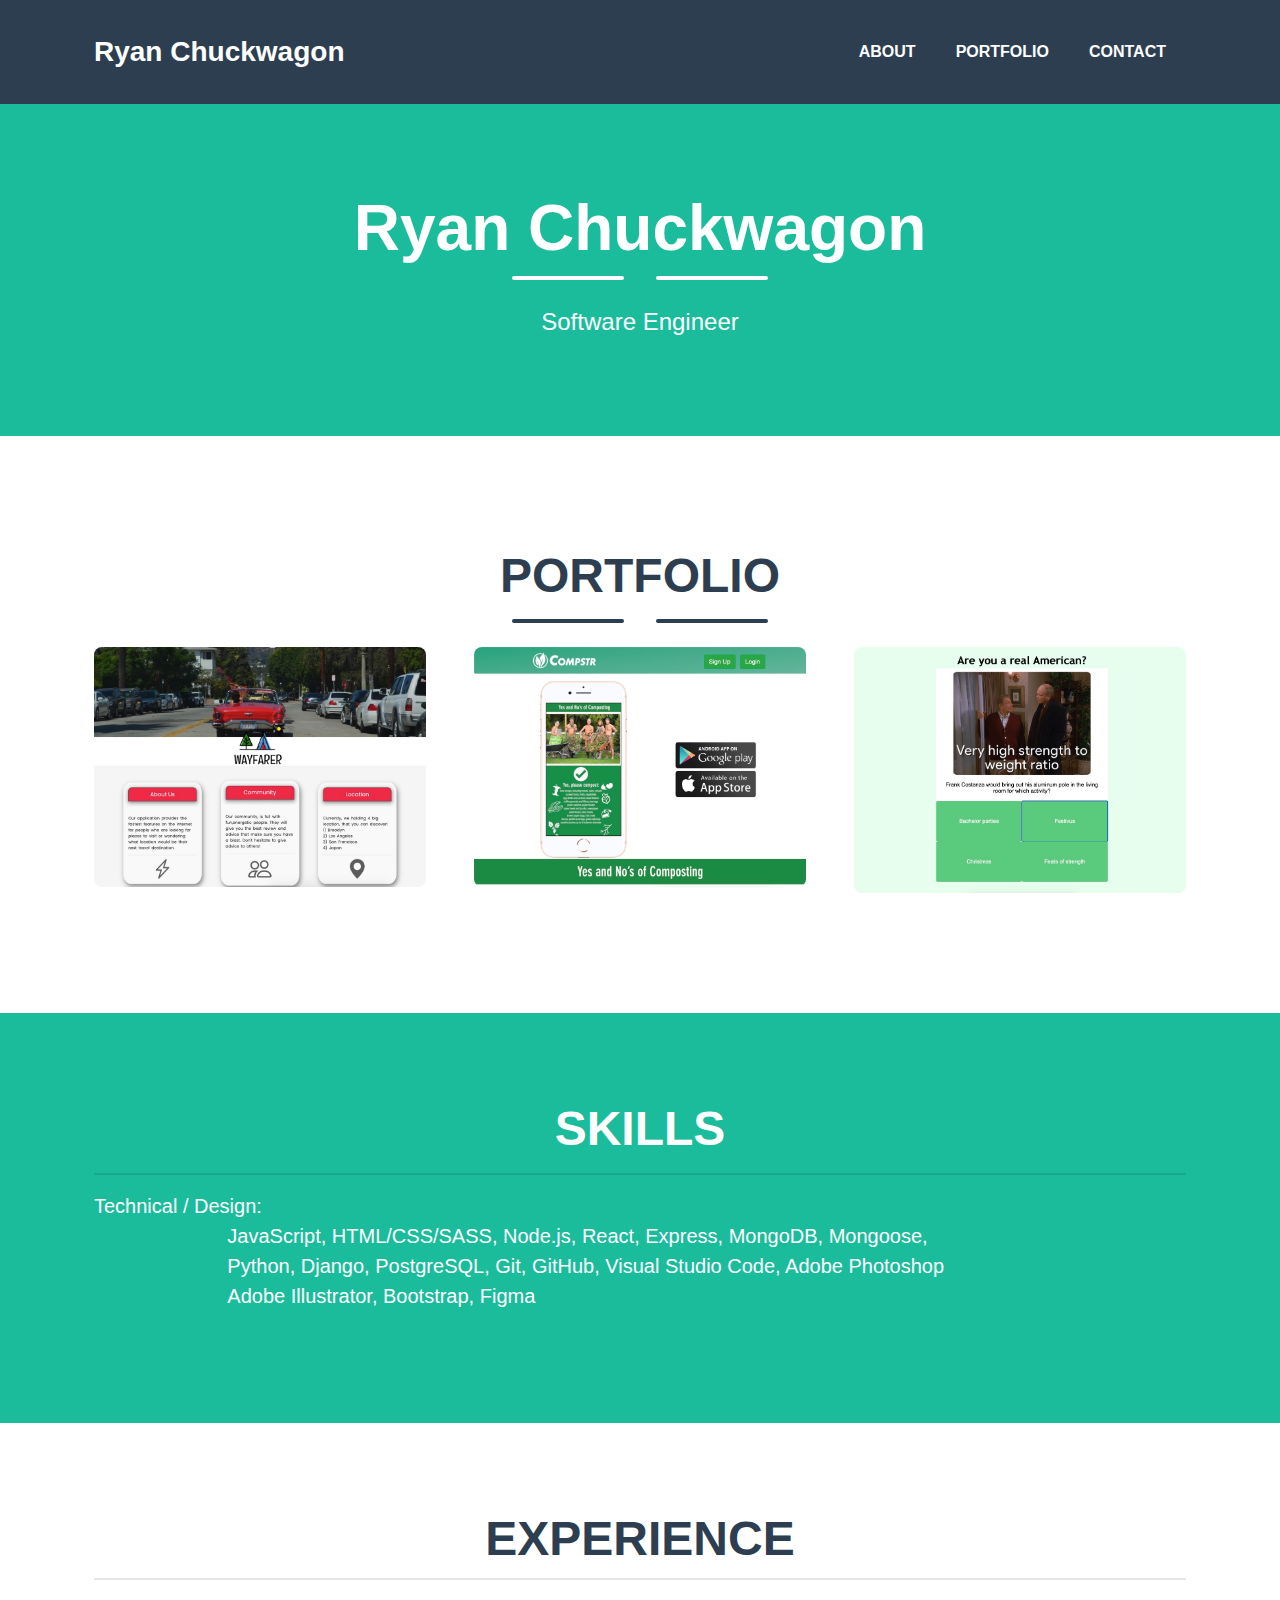
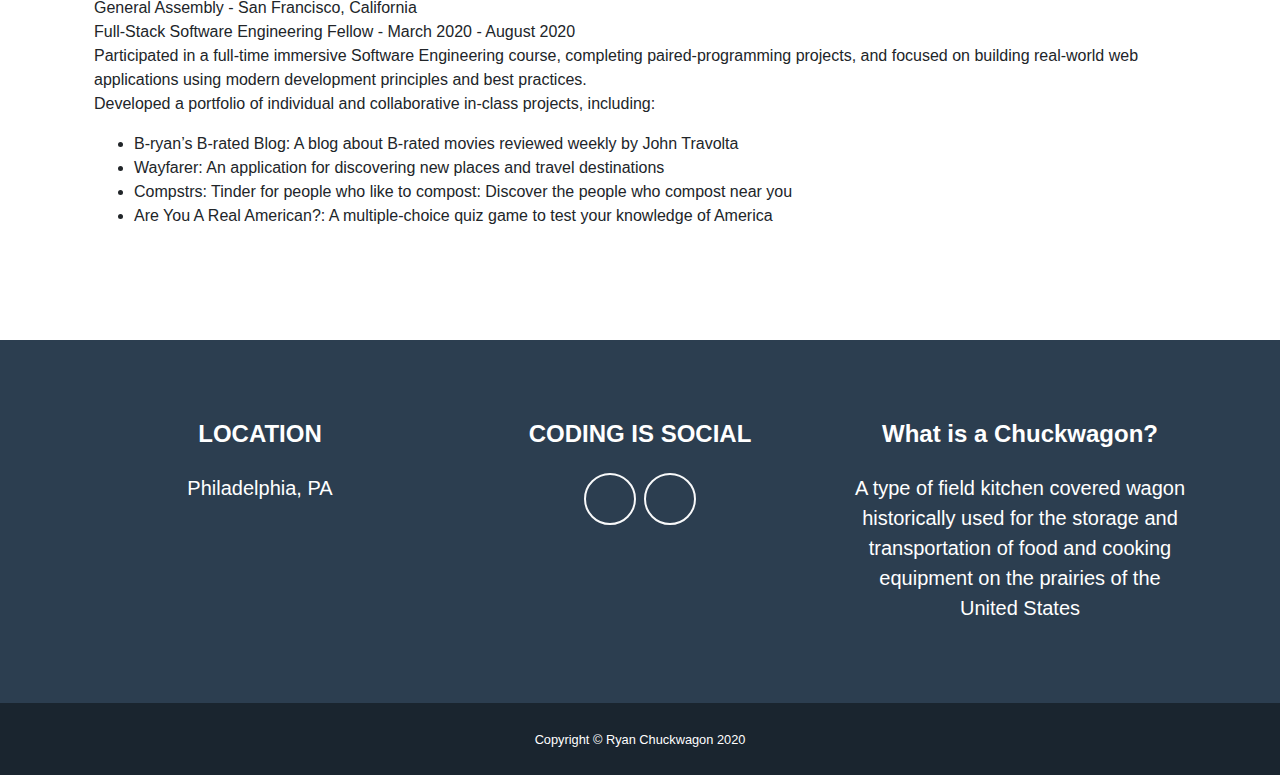
==== commit 64e2bb0c: "new compstr logo" ====
--- a/index.html
+++ b/index.html
@@ -79,7 +79,7 @@
                         <div class="portfolio-item mx-auto" data-toggle="modal" data-target="#portfolioModal1">
                             <div class="portfolio-item-caption d-flex align-items-center justify-content-center h-100 w-100">
                                 <div class="portfolio-item-caption-content text-center text-white"><i class="fas fa-plus fa-3x"></i></div>
-                            </div><img class="img-fluid" src="assets/img/portfolio/compstr.jpeg" alt=""/>
+                            </div><img class="img-fluid" src="assets/img/portfolio/CompstrNew.jpeg" alt=""/>
                         </div>
                     </div>
                   
